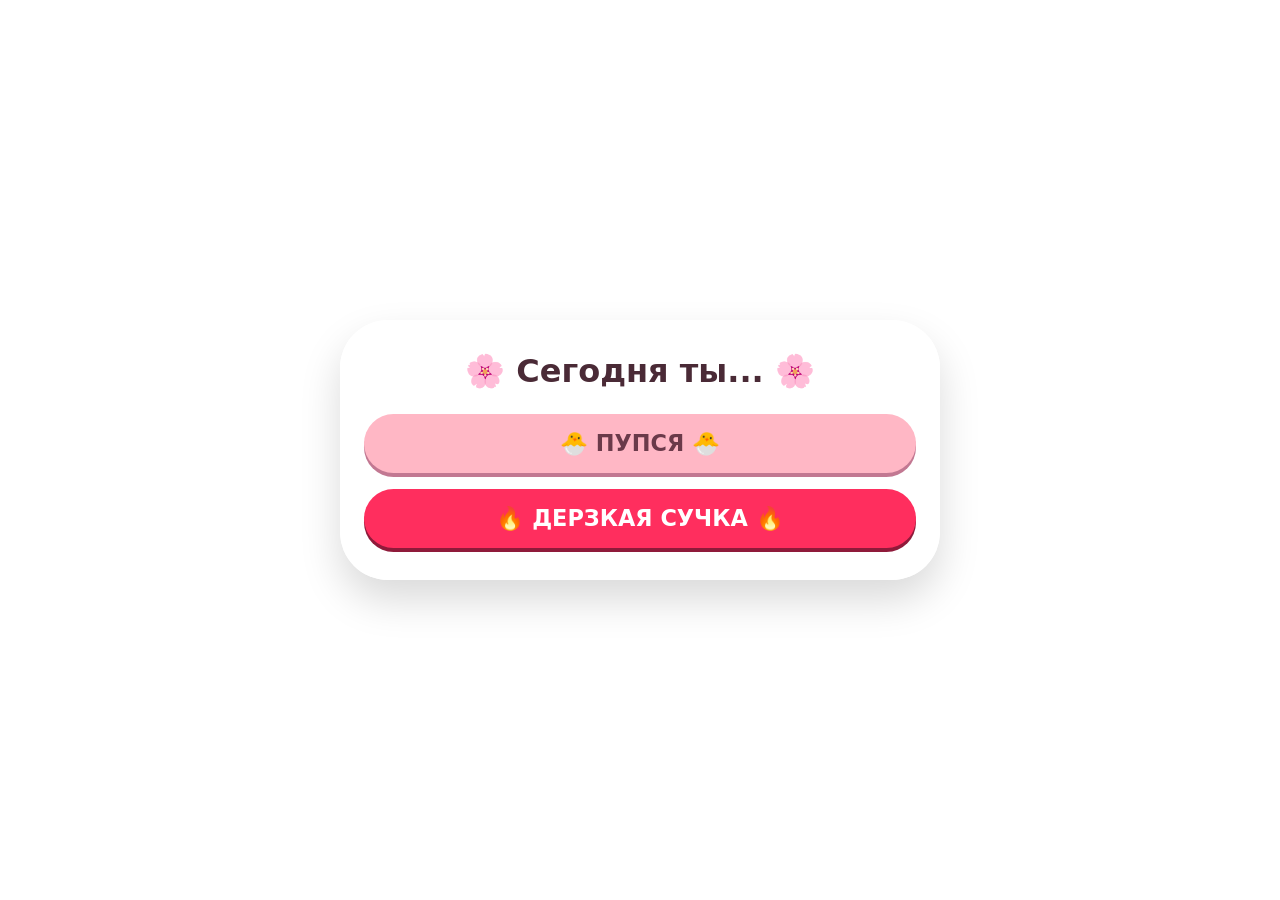
==== game.html @ 1c153868 "Add files via upload" ====
<!DOCTYPE html>
<html lang="ru">
<head>
    <meta charset="UTF-8">
    <meta name="viewport" content="width=device-width, initial-scale=1.0, user-scalable=yes, viewport-fit=cover">
    <meta name="theme-color" content="#ffb7c5">
    <meta name="apple-mobile-web-app-capable" content="yes">
    <meta name="apple-mobile-web-app-status-bar-style" content="default">
    <title>🎭 МАГИЯ ДНЯ | ПУПСЯ или СУЧКА</title>
    <style>
        * {
            margin: 0;
            padding: 0;
            box-sizing: border-box;
            -webkit-tap-highlight-color: transparent;
        }

        body {
            min-height: 100vh;
            display: flex;
            justify-content: center;
            align-items: center;
            font-family: 'Segoe UI', 'Quicksand', system-ui, -apple-system, 'Comic Neue', 'Helvetica Neue', sans-serif;
            transition: background 0.3s ease;
            padding: 16px;
        }

        body.pupsya {
            background: linear-gradient(145deg, #ffe6f0 0%, #ffd9e8 100%);
        }

        body.suchka {
            background: radial-gradient(circle at 10% 20%, #0a0a0f, #030305);
        }

        .container {
            max-width: 600px;
            width: 100%;
            margin: 0 auto;
        }

        /* Экран выбора настроения */
        .choice-screen {
            background: rgba(255, 255, 255, 0.94);
            backdrop-filter: blur(20px);
            border-radius: 48px;
            padding: 2rem 1.5rem;
            text-align: center;
            box-shadow: 0 20px 40px rgba(0,0,0,0.15);
        }

        body.suchka .choice-screen {
            background: rgba(255, 255, 255, 0.94);
        }

        .choice-screen h2 {
            font-size: clamp(1.5rem, 6vw, 2rem);
            margin-bottom: 1.5rem;
            color: #4a2a36;
            font-weight: 600;
        }

        .choice-buttons {
            display: flex;
            gap: 16px;
            justify-content: center;
            flex-direction: column;
        }

        .mood-btn {
            padding: 16px 20px;
            font-size: clamp(1.2rem, 5vw, 1.4rem);
            font-weight: bold;
            border: none;
            border-radius: 60px;
            cursor: pointer;
            transition: transform 0.05s linear;
            font-family: inherit;
            width: 100%;
        }

        .pupsya-btn {
            background: #ffb7c5;
            color: #6b3a4a;
            box-shadow: 0 4px 0 #c27892;
        }

        .suchka-btn {
            background: #ff2e5e;
            color: white;
            box-shadow: 0 4px 0 #8f1a3a;
        }

        .mood-btn:active {
            transform: translateY(2px);
        }

        /* Основной экран игры */
        .game-screen {
            display: none;
        }

        .game-card {
            background: rgba(255, 245, 250, 0.96);
            border-radius: 40px;
            padding: 1.25rem;
            box-shadow: 0 20px 35px rgba(0, 0, 0, 0.2);
        }

        body.suchka .game-card {
            background: #1c1825;
            border: 1px solid #ff2e5e;
        }

        .game-header {
            text-align: center;
            margin-bottom: 1rem;
        }

        .game-header h1 {
            font-size: clamp(1.3rem, 5vw, 1.8rem);
            font-weight: 700;
        }

        body.pupsya .game-header h1 {
            color: #c55a7f;
        }

        body.suchka .game-header h1 {
            color: #ff4876;
            text-shadow: 2px 2px 0 #5a1e32;
        }

        .back-btn {
            background: #ffb7c5;
            border: none;
            padding: 10px 18px;
            border-radius: 40px;
            cursor: pointer;
            margin-bottom: 16px;
            font-size: 0.85rem;
            font-weight: 600;
            color: #4a2a36;
            transition: transform 0.05s linear;
            width: auto;
            display: inline-block;
        }

        .back-btn:active {
            transform: scale(0.97);
        }

        body.suchka .back-btn {
            background: #ff2e5e;
            color: white;
        }

        .magic-btn {
            width: 100%;
            padding: 16px;
            font-size: clamp(1.2rem, 5vw, 1.4rem);
            font-weight: bold;
            border: none;
            border-radius: 60px;
            cursor: pointer;
            margin: 16px 0;
            transition: transform 0.05s linear;
            font-family: inherit;
        }

        body.pupsya .magic-btn {
            background: #ffb7c5;
            color: #4a2a36;
            box-shadow: 0 4px 0 #c27892;
        }

        body.suchka .magic-btn {
            background: #ff2e5e;
            color: white;
            box-shadow: 0 4px 0 #8f1a3a;
        }

        .magic-btn:active {
            transform: translateY(2px);
        }

        .oracle-box {
            border-radius: 28px;
            padding: 0.75rem;
            margin: 12px 0;
        }

        body.pupsya .oracle-box {
            background: #fff0f5;
        }

        body.suchka .oracle-box {
            background: #0e0b12;
        }

        .item {
            margin-bottom: 18px;
            border-left: 4px solid;
            padding-left: 14px;
        }

        body.pupsya .item {
            border-left-color: #f9acc9;
        }

        body.suchka .item {
            border-left-color: #ff4876;
        }

        .label {
            font-size: 0.7rem;
            text-transform: uppercase;
            letter-spacing: 2px;
            font-weight: bold;
        }

        body.pupsya .label {
            color: #d4769a;
        }

        body.suchka .label {
            color: #ff90b0;
        }

        .value {
            font-size: clamp(0.9rem, 4vw, 1rem);
            margin-top: 6px;
            line-height: 1.45;
        }

        body.pupsya .value {
            color: #2d1e24;
        }

        body.suchka .value {
            color: #f0e6d0;
        }

        .emoji-illustration {
            font-size: clamp(2.5rem, 12vw, 3.5rem);
            text-align: center;
            padding: 12px;
            background: rgba(255,255,255,0.1);
            border-radius: 50px;
            margin: 10px 0;
            letter-spacing: 8px;
            word-break: keep-all;
        }

        body.pupsya .emoji-illustration {
            background: #ffe2ed;
        }

        body.suchka .emoji-illustration {
            background: #00000040;
        }

        footer {
            font-size: 0.6rem;
            text-align: center;
            margin-top: 16px;
            opacity: 0.7;
        }

        body.pupsya footer {
            color: #b86f8a;
        }

        body.suchka footer {
            color: #6e5b70;
        }

        /* Дополнительные мобильные улучшения */
        @media (max-width: 480px) {
            body {
                padding: 12px;
            }
            .game-card {
                padding: 1rem;
            }
            .item {
                margin-bottom: 14px;
                padding-left: 12px;
            }
            .emoji-illustration {
                padding: 10px;
                letter-spacing: 5px;
            }
            .back-btn {
                padding: 8px 16px;
                font-size: 0.8rem;
            }
        }

        /* Для очень маленьких экранов */
        @media (max-width: 380px) {
            .choice-screen {
                padding: 1.5rem 1rem;
            }
            .value {
                font-size: 0.85rem;
            }
        }
    </style>
</head>
<body>
<div class="container">
    <div id="choiceScreen" class="choice-screen">
        <h2>🌸 Сегодня ты... 🌸</h2>
        <div class="choice-buttons">
            <button class="mood-btn pupsya-btn" onclick="selectMood('pupsya')">🐣 ПУПСЯ 🐣</button>
            <button class="mood-btn suchka-btn" onclick="selectMood('suchka')">🔥 ДЕРЗКАЯ СУЧКА 🔥</button>
        </div>
    </div>

    <div id="gameScreen" class="game-screen">
        <div class="game-card">
            <button class="back-btn" onclick="backToChoice()">← Сменить настроение</button>
            <div class="game-header">
                <h1 id="gameTitle">✨ МАГИЯ ДНЯ ✨</h1>
            </div>
            <button id="magicBtn" class="magic-btn">🎲 УЗНАТЬ ДЕНЬ 🎲</button>
            <div class="oracle-box">
                <div class="item">
                    <div class="label" id="nicknameLabel">🐽 ПРОЗВИЩЕ</div>
                    <div class="value" id="nickname">—</div>
                </div>
                <div class="item">
                    <div class="label" id="fortuneLabel">🔮 ПРЕДСКАЗАНИЕ</div>
                    <div class="value" id="fortune">—</div>
                </div>
                <div class="item">
                    <div class="label" id="quoteLabel">📜 ЦИТАТА</div>
                    <div class="value" id="quote">—</div>
                </div>
                <div class="item">
                    <div class="label" id="emojiLabel">🎨 НАСТРОЕНИЕ ДНЯ</div>
                    <div class="emoji-illustration" id="emojiIllustration">✨</div>
                    <div class="value" id="emojiCaption"></div>
                </div>
            </div>
            <footer>каждый день новое предсказание ✨ нажимай сколько хочешь</footer>
        </div>
    </div>
</div>

<script>
    // ==================== ПУПСЯ ====================
    const pupsyaNicknames = [
        "Сладкая булочка", "Лапка счастья", "Мятный пряник", "Облачко в мармеладе", "Пушистый лисёнок",
        "Клубничная фея", "Сахарная панда", "Капучино с корицей", "Солнечный зайчик", "Персиковый смузи",
        "Ванильное сердечко", "Зефирка мечты", "Лавандовый единорог", "Карамельная звёздочка", "Медовая конфетка",
        "Плюшевый ёжик", "Мармеладная радость", "Шоколадная лапочка", "Молочная плюшка", "Черешневое настроение",
        "Тыковка-улыбовка", "Фея уюта", "Сияющая снежинка", "Розовое счастье", "Нежный лепесток",
        "Моя радость", "Сладкий сон", "Лучика-моргалочка", "Печенька с предсказанием", "Тёплый пледик",
        "Жемчужинка", "Божья коровка", "Ангел с крыльями", "Любимое сокровище", "Сердце на ладони",
        "Мятная свежесть", "Кокосовая радость", "Малиновый пирог", "Черничное облако", "Клубничный торт"
    ];

    const pupsyaFortunes = [
        "Сегодня вселенная обнимет тебя так тепло, что ты забудешь о плохом. Обязательно съешь что-то вкусненькое, ты это заслужила ❤️",
        "День будет полон маленьких радостей. Возможно, это будет вкусный кофе, сообщение от подруги или просто красивый закат. Улыбайся ✨",
        "Кто-то сегодня подумает о тебе с теплом. Ты такой светлый человек, даже не представляешь. Позволь себе отдохнуть 💖",
        "Сегодня идеальный день, чтобы сделать что-то приятное для себя. Прими ванну с пеной, закажи пиццу или просто выспись. Ты важна 🫶",
        "Твоя улыбка сегодня спасёт чей-то день. Даже если тебе грустно — помни, что ты не одна, мы с тобой. Держись, милая 🌸",
        "Сегодня удача на твоей стороне. Даже если что-то пойдёт не так — это просто повод съесть печеньку и начать заново. Люблю тебя 💕",
        "Твоё сердце сегодня наполнится теплом. Возможно, ты вспомнишь что-то хорошее или получишь нежное сообщение. Ты достойна самого лучшего 🎀",
        "Сегодня ты как лучик солнца — тёплая, уютная и такая родная. Позволь себе быть счастливой прямо сейчас, без всяких 'но' ✨",
        "Маленькое чудо уже близко. Оглянись вокруг — красота в мелочах. И помни: ты удивительный человек, каких мало 💖",
        "Сегодня отличный день, чтобы простить себя за всё. Ты делаешь так хорошо, как можешь. Я горжусь тобой, серьёзно 🌷",
        "Сегодня твоя доброта вернётся к тебе втройне. Кто-то скажет спасибо, кто-то улыбнётся, а кто-то просто будет рад тебя видеть 💫",
        "Звёзды говорят, что сегодня тебе нужно побаловать себя. Купи что-то красивое, съешь что-то вкусное или просто полежи в кровати. Ты заслужила 🌟",
        "Сегодня твоя энергия особенно мягкая и тёплая. Люди будут тянуться к тебе, как цветы к солнцу. Наслаждайся этим состоянием 🦋",
        "День обещает быть неторопливым и уютным. Как воскресное утро с чашкой чая и пледом. Позволь себе замедлиться и выдохнуть ☕",
        "Сегодня ты можешь быть капризной. И это нормально. Ты имеешь право хотеть внимания, заботы и лишнюю печеньку. Не отказывай себе 🍪"
    ];

    const pupsyaQuotes = [
        "«Ты — волшебство, которого так не хватало этому миру. Никогда не забывай об этом» 💫",
        "«Даже в самый серый день ты остаёшься цветком, который пробивается через асфальт» 🌸",
        "«Твоя доброта — это суперсила. Не позволяй миру сделать тебя жёстче» 🦋",
        "«Ты достаточно хороша. Прямо сейчас. Без всяких 'но'» 💖",
        "«Твоя улыбка меняет мир вокруг. Серьёзно, проверь это сегодня» ✨",
        "«Ты — чей-то повод улыбнуться сегодня. Возможно, мой» 🫶",
        "«Ты не должна быть идеальной. Ты уже прекрасна такой, какая есть» 🌷",
        "«Твоя душа пахнет ванилью и добротой. Не прячь её» 🎀",
        "«Ты справляешься намного лучше, чем тебе кажется. Я верю в тебя» 💕",
        "«Ты — чудо, и точка. Никаких обсуждений» ✨",
        "«Твоё сердце — самое тёплое место во вселенной. Береги его» ❤️",
        "«Ты — как горячий шоколад в холодный день: согреваешь одним своим существованием» ☕",
        "«Ты не обязана быть сильной каждый день. Иногда можно просто быть» 🌙"
    ];

    const pupsyaEmojis = [
        { emoji: "🌸🐣💕✨🫶", caption: "День мягкости и нежности" },
        { emoji: "🍰☕🎀💖😊", caption: "Вкусный и уютный день" },
        { emoji: "🦋🌷💫🌟🌙", caption: "День лёгкости и мечтаний" },
        { emoji: "🐱🍪☁️💗🎂", caption: "Кошачье-печеньковое настроение" },
        { emoji: "🌻🍯🧸✨💕", caption: "Медовый и тёплый день" },
        { emoji: "🎨🖌️🌈💜😇", caption: "День творчества и радости" },
        { emoji: "🛁🧴🕯️💤🌙", caption: "День заботы о себе" },
        { emoji: "📖☕🛋️💭💗", caption: "День уюта и спокойствия" },
        { emoji: "🐣🍼💕😇🌟", caption: "День маленького счастья" },
        { emoji: "🍬🍭🧸🎀💖", caption: "Конфетно-игрушечное настроение" },
        { emoji: "☁️🌈💫🦄💕", caption: "Облачный и радужный день" },
        { emoji: "🌸🍃🌞💗😊", caption: "Весеннее настроение в душе" },
        { emoji: "🐕🐈🫶✨💕", caption: "День обнимашек с пушистиками" }
    ];

    // ==================== СУЧКА ====================
    const suchkaNicknames = [
        "Сладкая мразь", "Психопатка с душой панды", "Королева матов", "Ебучий бриллиант",
        "Кусок дерьма с золотым сердцем", "Моя гнилая радость", "Стерва-лапка", "Пельмешка-алкоголичка",
        "Пиздючка премиум", "Мармеладная змеюка", "Мразота с крыльями", "Фея депрессии",
        "Кисонька-хулиганка", "Обосранный ангел", "Вонючая ромашка", "Сучка с планеты Смех",
        "Гоблинская принцесса", "Токсичный пирожок", "Сопля с гонором", "Алко-единорог",
        "Депрессивная булочка", "Ржачная падаль", "Панда-террористка", "Хуёвая фея",
        "Ебанутая звезда", "Психованная конфетка", "Стервозная пантера", "Бешеная белочка",
        "Крыса с характером", "Злюка-недотрога", "Заноза в жопе", "Ядовитая ромашка"
    ];

    const suchkaFortunes = [
        "Сегодня ты пошлёшь нахуй минимум троих. И будешь права на все сто, потому что люди — говно. Горжусь, блядь, ты настоящая королева.",
        "Вселенная плюнет тебе в душу где-то в обед, но потом пришлёт смешной мем с жирным котом. И ты временно простишь всем, но ненадолго.",
        "Твой бывший сегодня задумается о тебе и подавится пиццей. Пусть давится, сука, он этого заслужил. А ты ешь дальше.",
        "Карма говорит: сегодня можно абсолютно всё. Даже послать начальника матом в голосовом. Даже сожрать торт в 9 утра. Пользуйся, пока дают.",
        "Тебя ждёт разочарование в людях (внезапно, да?). Но подруга кинет мем с пёсиком — и чёрная дыра в душе затянется до завтра.",
        "Организм потребует алкоголя, чипсов и чёрного юмора. Выпей соку, но шути про трупы — баланс соблюдён, психотерапия не нужна.",
        "Сегодня кто-то лоханётся настолько эпично, что ты забудешь о своих проблемах. Наслаждайся чужим говном, это законно.",
        "Ты встанешь не с той ноги и будешь посылать всех нахуй с особым цинизмом. Это твой день, звезда депрессивного рока.",
        "Вечером накатит меланхолия. Включи стендап, где матерятся через слово. Или напиши подруге 'ты ебанутая?' — поможет.",
        "Сегодня ты осознаешь: 73% твоих проблем — нахуй не нужны. Остальные 27% решатся пивом и мемом. Welcome to adult life.",
        "Сегодняшний уровень твоей токсичности зашкалит. Датчики сломаются. И это прекрасно, потому что мир заслужил твою правду-матку.",
        "Ты сегодня как бензопила: громкая, опасная и всех хуяришь. Молодец, продолжай в том же духе, общество говна должно быть наказано.",
        "Сегодня удача — это когда ты никого не убила. Шучу. Удача — это когда убила, но никто не узнал. Держи планку, злодейка.",
        "Твоя карма сегодня цвета запекшейся крови и блесток. Это называется 'гламурный пиздец'. Носи его с гордостью, королева разрушения."
    ];

    const suchkaQuotes = [
        "«Моё спокойствие — это маска. Под ней я матерюсь как сапожник с простреленной ногой»",
        "«Живу по принципу: либо смеёмся, либо посылаем нахуй. Третьего не дано, блядь»",
        "«Она не токсичная, у неё просто юмор такой: гробы, скелеты и мат-перемат на фоне заката»",
        "«Чёрный юмор — как ноги. Не у всех есть, но если есть — смотреть без слёз нельзя»",
        "«Я не грустная, у меня просто лицо такое, будто мир дерьмо, а я в нём принцесса»",
        "«Моё психическое здоровье держится на матах, мемах и подруге, которая такая же ебанутая»",
        "«Я не псих, я просто прошла квест 'Жизнь' на сложности 'Адовый пиздец'»",
        "«Будь вежлив. Но имей план, как послать всех нахуй»",
        "«Я не злая. Я просто честная. А вы не привыкли к правде, нежные пиздюки»"
    ];

    const suchkaEmojis = [
        { emoji: "💀🔥🤡💢👹", caption: "День агрессии и ржаки" },
        { emoji: "🍺🚬😈💩🔞", caption: "Алкогольно-депрессивный вайб" },
        { emoji: "🤬💀🖕😤🍻", caption: "День посылания всех нахуй" },
        { emoji: "🐍🔪💣🩸🥀", caption: "Токсичная королева вышла на охоту" },
        { emoji: "🖤🧨😵‍💫🍷🚬", caption: "Меланхолия с перчинкой" },
        { emoji: "🤡🎪💩🔥🍺", caption: "Цирк уехал, а ты осталась" },
        { emoji: "👻🪦💀🕷️🦇", caption: "Готический понедельник" },
        { emoji: "😈🤘🖤🥃🔪", caption: "Рок-звезда депрессивного блюза" },
        { emoji: "💣🔥👹🤬🖕", caption: "День взрыва мозга и терпения" },
        { emoji: "🧠💀🍺😵‍💫🫠", caption: "Мозг уехал, привет, похмелье" }
    ];

    function randomItem(arr) {
        return arr[Math.floor(Math.random() * arr.length)];
    }

    let currentMood = null;

    function selectMood(mood) {
        currentMood = mood;
        document.body.className = mood;
        document.getElementById("choiceScreen").style.display = "none";
        document.getElementById("gameScreen").style.display = "block";
        
        if (mood === "pupsya") {
            document.getElementById("gameTitle").innerHTML = "🐣 ПУПСЯ ДНЯ 🐣";
            document.getElementById("nicknameLabel").innerHTML = "🐽 ТВОЁ ПРОЗВИЩЕ";
            document.getElementById("fortuneLabel").innerHTML = "🔮 ПРЕДСКАЗАНИЕ ДЛЯ ТЕБЯ";
            document.getElementById("quoteLabel").innerHTML = "📜 ТЕПЛАЯ ЦИТАТА";
            document.getElementById("emojiLabel").innerHTML = "🎨 НАСТРОЕНИЕ ДНЯ";
        } else {
            document.getElementById("gameTitle").innerHTML = "🔥 ДЕРЗКАЯ СУЧКА 🔥";
            document.getElementById("nicknameLabel").innerHTML = "🐽 КЛИЧКА НА СЕГОДНЯ";
            document.getElementById("fortuneLabel").innerHTML = "🔮 ПРЕДСКАЗАНИЕ (маты)";
            document.getElementById("quoteLabel").innerHTML = "📜 ЦИТАТА (чёрный юмор)";
            document.getElementById("emojiLabel").innerHTML = "🎨 НАСТРОЕНИЕ ДНЯ";
        }
        
        generateMagic();
    }

    function backToChoice() {
        currentMood = null;
        document.getElementById("choiceScreen").style.display = "block";
        document.getElementById("gameScreen").style.display = "none";
        document.body.className = ""; 
    }

    function generateMagic() {
        if (!currentMood) return;
        
        let nickname, fortune, quote, emojiData;
        
        if (currentMood === "pupsya") {
            nickname = randomItem(pupsyaNicknames);
            fortune = randomItem(pupsyaFortunes);
            quote = randomItem(pupsyaQuotes);
            emojiData = randomItem(pupsyaEmojis);
        } else {
            nickname = randomItem(suchkaNicknames);
            fortune = randomItem(suchkaFortunes);
            quote = randomItem(suchkaQuotes);
            emojiData = randomItem(suchkaEmojis);
        }
        
        document.getElementById("nickname").innerHTML = nickname;
        document.getElementById("fortune").innerHTML = fortune;
        document.getElementById("quote").innerHTML = quote;
        document.getElementById("emojiIllustration").innerHTML = emojiData.emoji;
        document.getElementById("emojiCaption").innerHTML = emojiData.caption;
        
        if (navigator.vibrate) navigator.vibrate(50);
    }
    
    document.getElementById("magicBtn").addEventListener("click", generateMagic);
</script>
</body>
</html>
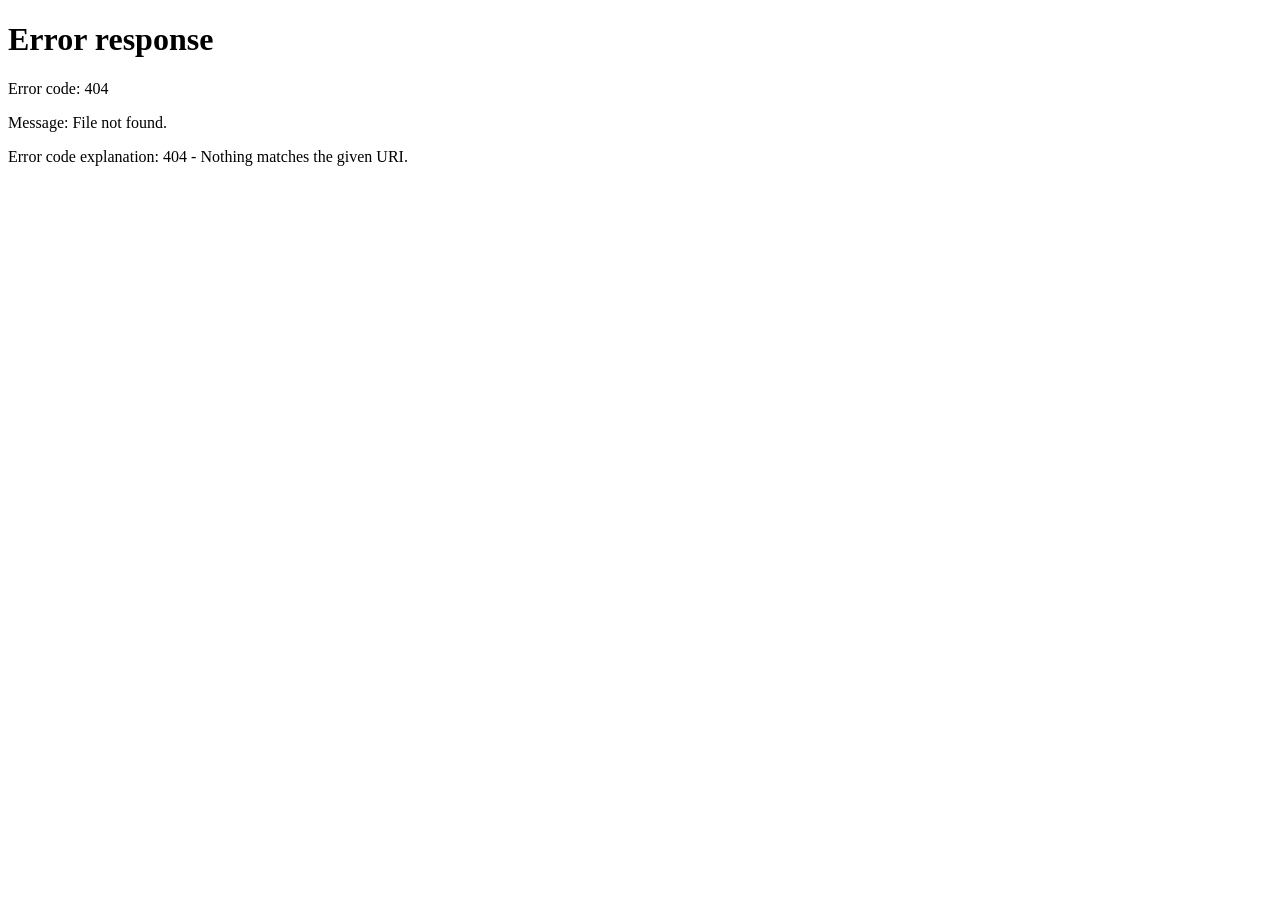
==== commit a200fbc4: "Add files via upload" ====
--- a/game.html
+++ b/game.html
@@ -1,534 +1,72 @@
-<!DOCTYPE html>
-<html lang="ru">
-<head>
-    <meta charset="UTF-8">
-    <meta name="viewport" content="width=device-width, initial-scale=1.0, user-scalable=yes, viewport-fit=cover">
-    <meta name="theme-color" content="#ffb7c5">
-    <meta name="apple-mobile-web-app-capable" content="yes">
-    <meta name="apple-mobile-web-app-status-bar-style" content="default">
-    <title>🎭 МАГИЯ ДНЯ | ПУПСЯ или СУЧКА</title>
-    <style>
-        * {
-            margin: 0;
-            padding: 0;
-            box-sizing: border-box;
-            -webkit-tap-highlight-color: transparent;
-        }
-
-        body {
-            min-height: 100vh;
-            display: flex;
-            justify-content: center;
-            align-items: center;
-            font-family: 'Segoe UI', 'Quicksand', system-ui, -apple-system, 'Comic Neue', 'Helvetica Neue', sans-serif;
-            transition: background 0.3s ease;
-            padding: 16px;
-        }
-
-        body.pupsya {
-            background: linear-gradient(145deg, #ffe6f0 0%, #ffd9e8 100%);
-        }
-
-        body.suchka {
-            background: radial-gradient(circle at 10% 20%, #0a0a0f, #030305);
-        }
-
-        .container {
-            max-width: 600px;
-            width: 100%;
-            margin: 0 auto;
-        }
-
-        /* Экран выбора настроения */
-        .choice-screen {
-            background: rgba(255, 255, 255, 0.94);
-            backdrop-filter: blur(20px);
-            border-radius: 48px;
-            padding: 2rem 1.5rem;
-            text-align: center;
-            box-shadow: 0 20px 40px rgba(0,0,0,0.15);
-        }
-
-        body.suchka .choice-screen {
-            background: rgba(255, 255, 255, 0.94);
-        }
-
-        .choice-screen h2 {
-            font-size: clamp(1.5rem, 6vw, 2rem);
-            margin-bottom: 1.5rem;
-            color: #4a2a36;
-            font-weight: 600;
-        }
-
-        .choice-buttons {
-            display: flex;
-            gap: 16px;
-            justify-content: center;
-            flex-direction: column;
-        }
-
-        .mood-btn {
-            padding: 16px 20px;
-            font-size: clamp(1.2rem, 5vw, 1.4rem);
-            font-weight: bold;
-            border: none;
-            border-radius: 60px;
-            cursor: pointer;
-            transition: transform 0.05s linear;
-            font-family: inherit;
-            width: 100%;
-        }
-
-        .pupsya-btn {
-            background: #ffb7c5;
-            color: #6b3a4a;
-            box-shadow: 0 4px 0 #c27892;
-        }
-
-        .suchka-btn {
-            background: #ff2e5e;
-            color: white;
-            box-shadow: 0 4px 0 #8f1a3a;
-        }
-
-        .mood-btn:active {
-            transform: translateY(2px);
-        }
-
-        /* Основной экран игры */
-        .game-screen {
-            display: none;
-        }
-
-        .game-card {
-            background: rgba(255, 245, 250, 0.96);
-            border-radius: 40px;
-            padding: 1.25rem;
-            box-shadow: 0 20px 35px rgba(0, 0, 0, 0.2);
-        }
-
-        body.suchka .game-card {
-            background: #1c1825;
-            border: 1px solid #ff2e5e;
-        }
-
-        .game-header {
-            text-align: center;
-            margin-bottom: 1rem;
-        }
-
-        .game-header h1 {
-            font-size: clamp(1.3rem, 5vw, 1.8rem);
-            font-weight: 700;
-        }
-
-        body.pupsya .game-header h1 {
-            color: #c55a7f;
-        }
-
-        body.suchka .game-header h1 {
-            color: #ff4876;
-            text-shadow: 2px 2px 0 #5a1e32;
-        }
-
-        .back-btn {
-            background: #ffb7c5;
-            border: none;
-            padding: 10px 18px;
-            border-radius: 40px;
-            cursor: pointer;
-            margin-bottom: 16px;
-            font-size: 0.85rem;
-            font-weight: 600;
-            color: #4a2a36;
-            transition: transform 0.05s linear;
-            width: auto;
-            display: inline-block;
-        }
-
-        .back-btn:active {
-            transform: scale(0.97);
-        }
-
-        body.suchka .back-btn {
-            background: #ff2e5e;
-            color: white;
-        }
-
-        .magic-btn {
-            width: 100%;
-            padding: 16px;
-            font-size: clamp(1.2rem, 5vw, 1.4rem);
-            font-weight: bold;
-            border: none;
-            border-radius: 60px;
-            cursor: pointer;
-            margin: 16px 0;
-            transition: transform 0.05s linear;
-            font-family: inherit;
-        }
-
-        body.pupsya .magic-btn {
-            background: #ffb7c5;
-            color: #4a2a36;
-            box-shadow: 0 4px 0 #c27892;
-        }
-
-        body.suchka .magic-btn {
-            background: #ff2e5e;
-            color: white;
-            box-shadow: 0 4px 0 #8f1a3a;
-        }
-
-        .magic-btn:active {
-            transform: translateY(2px);
-        }
-
-        .oracle-box {
-            border-radius: 28px;
-            padding: 0.75rem;
-            margin: 12px 0;
-        }
-
-        body.pupsya .oracle-box {
-            background: #fff0f5;
-        }
-
-        body.suchka .oracle-box {
-            background: #0e0b12;
-        }
-
-        .item {
-            margin-bottom: 18px;
-            border-left: 4px solid;
-            padding-left: 14px;
-        }
-
-        body.pupsya .item {
-            border-left-color: #f9acc9;
-        }
-
-        body.suchka .item {
-            border-left-color: #ff4876;
-        }
-
-        .label {
-            font-size: 0.7rem;
-            text-transform: uppercase;
-            letter-spacing: 2px;
-            font-weight: bold;
-        }
-
-        body.pupsya .label {
-            color: #d4769a;
-        }
-
-        body.suchka .label {
-            color: #ff90b0;
-        }
-
-        .value {
-            font-size: clamp(0.9rem, 4vw, 1rem);
-            margin-top: 6px;
-            line-height: 1.45;
-        }
-
-        body.pupsya .value {
-            color: #2d1e24;
-        }
-
-        body.suchka .value {
-            color: #f0e6d0;
-        }
-
-        .emoji-illustration {
-            font-size: clamp(2.5rem, 12vw, 3.5rem);
-            text-align: center;
-            padding: 12px;
-            background: rgba(255,255,255,0.1);
-            border-radius: 50px;
-            margin: 10px 0;
-            letter-spacing: 8px;
-            word-break: keep-all;
-        }
-
-        body.pupsya .emoji-illustration {
-            background: #ffe2ed;
-        }
-
-        body.suchka .emoji-illustration {
-            background: #00000040;
-        }
-
-        footer {
-            font-size: 0.6rem;
-            text-align: center;
-            margin-top: 16px;
-            opacity: 0.7;
-        }
-
-        body.pupsya footer {
-            color: #b86f8a;
-        }
-
-        body.suchka footer {
-            color: #6e5b70;
-        }
-
-        /* Дополнительные мобильные улучшения */
-        @media (max-width: 480px) {
-            body {
-                padding: 12px;
-            }
-            .game-card {
-                padding: 1rem;
-            }
-            .item {
-                margin-bottom: 14px;
-                padding-left: 12px;
-            }
-            .emoji-illustration {
-                padding: 10px;
-                letter-spacing: 5px;
-            }
-            .back-btn {
-                padding: 8px 16px;
-                font-size: 0.8rem;
-            }
-        }
-
-        /* Для очень маленьких экранов */
-        @media (max-width: 380px) {
-            .choice-screen {
-                padding: 1.5rem 1rem;
-            }
-            .value {
-                font-size: 0.85rem;
-            }
-        }
-    </style>
-</head>
-<body>
-<div class="container">
-    <div id="choiceScreen" class="choice-screen">
-        <h2>🌸 Сегодня ты... 🌸</h2>
-        <div class="choice-buttons">
-            <button class="mood-btn pupsya-btn" onclick="selectMood('pupsya')">🐣 ПУПСЯ 🐣</button>
-            <button class="mood-btn suchka-btn" onclick="selectMood('suchka')">🔥 ДЕРЗКАЯ СУЧКА 🔥</button>
-        </div>
-    </div>
-
-    <div id="gameScreen" class="game-screen">
-        <div class="game-card">
-            <button class="back-btn" onclick="backToChoice()">← Сменить настроение</button>
-            <div class="game-header">
-                <h1 id="gameTitle">✨ МАГИЯ ДНЯ ✨</h1>
-            </div>
-            <button id="magicBtn" class="magic-btn">🎲 УЗНАТЬ ДЕНЬ 🎲</button>
-            <div class="oracle-box">
-                <div class="item">
-                    <div class="label" id="nicknameLabel">🐽 ПРОЗВИЩЕ</div>
-                    <div class="value" id="nickname">—</div>
-                </div>
-                <div class="item">
-                    <div class="label" id="fortuneLabel">🔮 ПРЕДСКАЗАНИЕ</div>
-                    <div class="value" id="fortune">—</div>
-                </div>
-                <div class="item">
-                    <div class="label" id="quoteLabel">📜 ЦИТАТА</div>
-                    <div class="value" id="quote">—</div>
-                </div>
-                <div class="item">
-                    <div class="label" id="emojiLabel">🎨 НАСТРОЕНИЕ ДНЯ</div>
-                    <div class="emoji-illustration" id="emojiIllustration">✨</div>
-                    <div class="value" id="emojiCaption"></div>
-                </div>
-            </div>
-            <footer>каждый день новое предсказание ✨ нажимай сколько хочешь</footer>
-        </div>
-    </div>
-</div>
-
-<script>
-    // ==================== ПУПСЯ ====================
-    const pupsyaNicknames = [
-        "Сладкая булочка", "Лапка счастья", "Мятный пряник", "Облачко в мармеладе", "Пушистый лисёнок",
-        "Клубничная фея", "Сахарная панда", "Капучино с корицей", "Солнечный зайчик", "Персиковый смузи",
-        "Ванильное сердечко", "Зефирка мечты", "Лавандовый единорог", "Карамельная звёздочка", "Медовая конфетка",
-        "Плюшевый ёжик", "Мармеладная радость", "Шоколадная лапочка", "Молочная плюшка", "Черешневое настроение",
-        "Тыковка-улыбовка", "Фея уюта", "Сияющая снежинка", "Розовое счастье", "Нежный лепесток",
-        "Моя радость", "Сладкий сон", "Лучика-моргалочка", "Печенька с предсказанием", "Тёплый пледик",
-        "Жемчужинка", "Божья коровка", "Ангел с крыльями", "Любимое сокровище", "Сердце на ладони",
-        "Мятная свежесть", "Кокосовая радость", "Малиновый пирог", "Черничное облако", "Клубничный торт"
-    ];
-
-    const pupsyaFortunes = [
-        "Сегодня вселенная обнимет тебя так тепло, что ты забудешь о плохом. Обязательно съешь что-то вкусненькое, ты это заслужила ❤️",
-        "День будет полон маленьких радостей. Возможно, это будет вкусный кофе, сообщение от подруги или просто красивый закат. Улыбайся ✨",
-        "Кто-то сегодня подумает о тебе с теплом. Ты такой светлый человек, даже не представляешь. Позволь себе отдохнуть 💖",
-        "Сегодня идеальный день, чтобы сделать что-то приятное для себя. Прими ванну с пеной, закажи пиццу или просто выспись. Ты важна 🫶",
-        "Твоя улыбка сегодня спасёт чей-то день. Даже если тебе грустно — помни, что ты не одна, мы с тобой. Держись, милая 🌸",
-        "Сегодня удача на твоей стороне. Даже если что-то пойдёт не так — это просто повод съесть печеньку и начать заново. Люблю тебя 💕",
-        "Твоё сердце сегодня наполнится теплом. Возможно, ты вспомнишь что-то хорошее или получишь нежное сообщение. Ты достойна самого лучшего 🎀",
-        "Сегодня ты как лучик солнца — тёплая, уютная и такая родная. Позволь себе быть счастливой прямо сейчас, без всяких 'но' ✨",
-        "Маленькое чудо уже близко. Оглянись вокруг — красота в мелочах. И помни: ты удивительный человек, каких мало 💖",
-        "Сегодня отличный день, чтобы простить себя за всё. Ты делаешь так хорошо, как можешь. Я горжусь тобой, серьёзно 🌷",
-        "Сегодня твоя доброта вернётся к тебе втройне. Кто-то скажет спасибо, кто-то улыбнётся, а кто-то просто будет рад тебя видеть 💫",
-        "Звёзды говорят, что сегодня тебе нужно побаловать себя. Купи что-то красивое, съешь что-то вкусное или просто полежи в кровати. Ты заслужила 🌟",
-        "Сегодня твоя энергия особенно мягкая и тёплая. Люди будут тянуться к тебе, как цветы к солнцу. Наслаждайся этим состоянием 🦋",
-        "День обещает быть неторопливым и уютным. Как воскресное утро с чашкой чая и пледом. Позволь себе замедлиться и выдохнуть ☕",
-        "Сегодня ты можешь быть капризной. И это нормально. Ты имеешь право хотеть внимания, заботы и лишнюю печеньку. Не отказывай себе 🍪"
-    ];
-
-    const pupsyaQuotes = [
-        "«Ты — волшебство, которого так не хватало этому миру. Никогда не забывай об этом» 💫",
-        "«Даже в самый серый день ты остаёшься цветком, который пробивается через асфальт» 🌸",
-        "«Твоя доброта — это суперсила. Не позволяй миру сделать тебя жёстче» 🦋",
-        "«Ты достаточно хороша. Прямо сейчас. Без всяких 'но'» 💖",
-        "«Твоя улыбка меняет мир вокруг. Серьёзно, проверь это сегодня» ✨",
-        "«Ты — чей-то повод улыбнуться сегодня. Возможно, мой» 🫶",
-        "«Ты не должна быть идеальной. Ты уже прекрасна такой, какая есть» 🌷",
-        "«Твоя душа пахнет ванилью и добротой. Не прячь её» 🎀",
-        "«Ты справляешься намного лучше, чем тебе кажется. Я верю в тебя» 💕",
-        "«Ты — чудо, и точка. Никаких обсуждений» ✨",
-        "«Твоё сердце — самое тёплое место во вселенной. Береги его» ❤️",
-        "«Ты — как горячий шоколад в холодный день: согреваешь одним своим существованием» ☕",
-        "«Ты не обязана быть сильной каждый день. Иногда можно просто быть» 🌙"
-    ];
-
-    const pupsyaEmojis = [
-        { emoji: "🌸🐣💕✨🫶", caption: "День мягкости и нежности" },
-        { emoji: "🍰☕🎀💖😊", caption: "Вкусный и уютный день" },
-        { emoji: "🦋🌷💫🌟🌙", caption: "День лёгкости и мечтаний" },
-        { emoji: "🐱🍪☁️💗🎂", caption: "Кошачье-печеньковое настроение" },
-        { emoji: "🌻🍯🧸✨💕", caption: "Медовый и тёплый день" },
-        { emoji: "🎨🖌️🌈💜😇", caption: "День творчества и радости" },
-        { emoji: "🛁🧴🕯️💤🌙", caption: "День заботы о себе" },
-        { emoji: "📖☕🛋️💭💗", caption: "День уюта и спокойствия" },
-        { emoji: "🐣🍼💕😇🌟", caption: "День маленького счастья" },
-        { emoji: "🍬🍭🧸🎀💖", caption: "Конфетно-игрушечное настроение" },
-        { emoji: "☁️🌈💫🦄💕", caption: "Облачный и радужный день" },
-        { emoji: "🌸🍃🌞💗😊", caption: "Весеннее настроение в душе" },
-        { emoji: "🐕🐈🫶✨💕", caption: "День обнимашек с пушистиками" }
-    ];
-
-    // ==================== СУЧКА ====================
-    const suchkaNicknames = [
-        "Сладкая мразь", "Психопатка с душой панды", "Королева матов", "Ебучий бриллиант",
-        "Кусок дерьма с золотым сердцем", "Моя гнилая радость", "Стерва-лапка", "Пельмешка-алкоголичка",
-        "Пиздючка премиум", "Мармеладная змеюка", "Мразота с крыльями", "Фея депрессии",
-        "Кисонька-хулиганка", "Обосранный ангел", "Вонючая ромашка", "Сучка с планеты Смех",
-        "Гоблинская принцесса", "Токсичный пирожок", "Сопля с гонором", "Алко-единорог",
-        "Депрессивная булочка", "Ржачная падаль", "Панда-террористка", "Хуёвая фея",
-        "Ебанутая звезда", "Психованная конфетка", "Стервозная пантера", "Бешеная белочка",
-        "Крыса с характером", "Злюка-недотрога", "Заноза в жопе", "Ядовитая ромашка"
-    ];
-
-    const suchkaFortunes = [
-        "Сегодня ты пошлёшь нахуй минимум троих. И будешь права на все сто, потому что люди — говно. Горжусь, блядь, ты настоящая королева.",
-        "Вселенная плюнет тебе в душу где-то в обед, но потом пришлёт смешной мем с жирным котом. И ты временно простишь всем, но ненадолго.",
-        "Твой бывший сегодня задумается о тебе и подавится пиццей. Пусть давится, сука, он этого заслужил. А ты ешь дальше.",
-        "Карма говорит: сегодня можно абсолютно всё. Даже послать начальника матом в голосовом. Даже сожрать торт в 9 утра. Пользуйся, пока дают.",
-        "Тебя ждёт разочарование в людях (внезапно, да?). Но подруга кинет мем с пёсиком — и чёрная дыра в душе затянется до завтра.",
-        "Организм потребует алкоголя, чипсов и чёрного юмора. Выпей соку, но шути про трупы — баланс соблюдён, психотерапия не нужна.",
-        "Сегодня кто-то лоханётся настолько эпично, что ты забудешь о своих проблемах. Наслаждайся чужим говном, это законно.",
-        "Ты встанешь не с той ноги и будешь посылать всех нахуй с особым цинизмом. Это твой день, звезда депрессивного рока.",
-        "Вечером накатит меланхолия. Включи стендап, где матерятся через слово. Или напиши подруге 'ты ебанутая?' — поможет.",
-        "Сегодня ты осознаешь: 73% твоих проблем — нахуй не нужны. Остальные 27% решатся пивом и мемом. Welcome to adult life.",
-        "Сегодняшний уровень твоей токсичности зашкалит. Датчики сломаются. И это прекрасно, потому что мир заслужил твою правду-матку.",
-        "Ты сегодня как бензопила: громкая, опасная и всех хуяришь. Молодец, продолжай в том же духе, общество говна должно быть наказано.",
-        "Сегодня удача — это когда ты никого не убила. Шучу. Удача — это когда убила, но никто не узнал. Держи планку, злодейка.",
-        "Твоя карма сегодня цвета запекшейся крови и блесток. Это называется 'гламурный пиздец'. Носи его с гордостью, королева разрушения."
-    ];
-
-    const suchkaQuotes = [
-        "«Моё спокойствие — это маска. Под ней я матерюсь как сапожник с простреленной ногой»",
-        "«Живу по принципу: либо смеёмся, либо посылаем нахуй. Третьего не дано, блядь»",
-        "«Она не токсичная, у неё просто юмор такой: гробы, скелеты и мат-перемат на фоне заката»",
-        "«Чёрный юмор — как ноги. Не у всех есть, но если есть — смотреть без слёз нельзя»",
-        "«Я не грустная, у меня просто лицо такое, будто мир дерьмо, а я в нём принцесса»",
-        "«Моё психическое здоровье держится на матах, мемах и подруге, которая такая же ебанутая»",
-        "«Я не псих, я просто прошла квест 'Жизнь' на сложности 'Адовый пиздец'»",
-        "«Будь вежлив. Но имей план, как послать всех нахуй»",
-        "«Я не злая. Я просто честная. А вы не привыкли к правде, нежные пиздюки»"
-    ];
-
-    const suchkaEmojis = [
-        { emoji: "💀🔥🤡💢👹", caption: "День агрессии и ржаки" },
-        { emoji: "🍺🚬😈💩🔞", caption: "Алкогольно-депрессивный вайб" },
-        { emoji: "🤬💀🖕😤🍻", caption: "День посылания всех нахуй" },
-        { emoji: "🐍🔪💣🩸🥀", caption: "Токсичная королева вышла на охоту" },
-        { emoji: "🖤🧨😵‍💫🍷🚬", caption: "Меланхолия с перчинкой" },
-        { emoji: "🤡🎪💩🔥🍺", caption: "Цирк уехал, а ты осталась" },
-        { emoji: "👻🪦💀🕷️🦇", caption: "Готический понедельник" },
-        { emoji: "😈🤘🖤🥃🔪", caption: "Рок-звезда депрессивного блюза" },
-        { emoji: "💣🔥👹🤬🖕", caption: "День взрыва мозга и терпения" },
-        { emoji: "🧠💀🍺😵‍💫🫠", caption: "Мозг уехал, привет, похмелье" }
-    ];
-
-    function randomItem(arr) {
-        return arr[Math.floor(Math.random() * arr.length)];
-    }
-
-    let currentMood = null;
-
-    function selectMood(mood) {
-        currentMood = mood;
-        document.body.className = mood;
-        document.getElementById("choiceScreen").style.display = "none";
-        document.getElementById("gameScreen").style.display = "block";
-        
-        if (mood === "pupsya") {
-            document.getElementById("gameTitle").innerHTML = "🐣 ПУПСЯ ДНЯ 🐣";
-            document.getElementById("nicknameLabel").innerHTML = "🐽 ТВОЁ ПРОЗВИЩЕ";
-            document.getElementById("fortuneLabel").innerHTML = "🔮 ПРЕДСКАЗАНИЕ ДЛЯ ТЕБЯ";
-            document.getElementById("quoteLabel").innerHTML = "📜 ТЕПЛАЯ ЦИТАТА";
-            document.getElementById("emojiLabel").innerHTML = "🎨 НАСТРОЕНИЕ ДНЯ";
-        } else {
-            document.getElementById("gameTitle").innerHTML = "🔥 ДЕРЗКАЯ СУЧКА 🔥";
-            document.getElementById("nicknameLabel").innerHTML = "🐽 КЛИЧКА НА СЕГОДНЯ";
-            document.getElementById("fortuneLabel").innerHTML = "🔮 ПРЕДСКАЗАНИЕ (маты)";
-            document.getElementById("quoteLabel").innerHTML = "📜 ЦИТАТА (чёрный юмор)";
-            document.getElementById("emojiLabel").innerHTML = "🎨 НАСТРОЕНИЕ ДНЯ";
-        }
-        
-        generateMagic();
-    }
-
-    function backToChoice() {
-        currentMood = null;
-        document.getElementById("choiceScreen").style.display = "block";
-        document.getElementById("gameScreen").style.display = "none";
-        document.body.className = ""; 
-    }
-
-    function generateMagic() {
-        if (!currentMood) return;
-        
-        let nickname, fortune, quote, emojiData;
-        
-        if (currentMood === "pupsya") {
-            nickname = randomItem(pupsyaNicknames);
-            fortune = randomItem(pupsyaFortunes);
-            quote = randomItem(pupsyaQuotes);
-            emojiData = randomItem(pupsyaEmojis);
-        } else {
-            nickname = randomItem(suchkaNicknames);
-            fortune = randomItem(suchkaFortunes);
-            quote = randomItem(suchkaQuotes);
-            emojiData = randomItem(suchkaEmojis);
-        }
-        
-        document.getElementById("nickname").innerHTML = nickname;
-        document.getElementById("fortune").innerHTML = fortune;
-        document.getElementById("quote").innerHTML = quote;
-        document.getElementById("emojiIllustration").innerHTML = emojiData.emoji;
-        document.getElementById("emojiCaption").innerHTML = emojiData.caption;
-        
-        if (navigator.vibrate) navigator.vibrate(50);
-    }
-    
-    document.getElementById("magicBtn").addEventListener("click", generateMagic);
-</script>
-</body>
+<!DOCTYPE html>
+<html lang="ru">
+<head>
+    <meta charset="UTF-8">
+    <meta name="viewport" content="width=device-width, initial-scale=1.0, user-scalable=yes, viewport-fit=cover">
+    <meta name="theme-color" content="#ffb7c5">
+    <title>🎭 МАГИЯ ДНЯ | ИГРА</title>
+    <link rel="stylesheet" href="css/style.css">
+    <link rel="stylesheet" href="css/rooms.css">
+    <link rel="stylesheet" href="css/modal.css">
+</head>
+<body>
+    <div class="container">
+        <div class="game-card">
+            <a href="index.html" class="back-btn">← Сменить настроение</a>
+            
+            <div class="room-decor" id="roomDecor"></div>
+
+            <div class="game-header">
+                <h1 id="gameTitle">✨ МАГИЯ ДНЯ ✨</h1>
+            </div>
+            
+            <button id="magicBtn" class="magic-btn">🎲 УЗНАТЬ ДЕНЬ 🎲</button>
+            
+            <div class="oracle-box">
+                <div class="item">
+                    <div class="label" id="nicknameLabel">🐽 ПРОЗВИЩЕ</div>
+                    <div class="value" id="nickname">—</div>
+                </div>
+                <div class="item">
+                    <div class="label" id="fortuneLabel">🔮 ПРЕДСКАЗАНИЕ</div>
+                    <div class="value" id="fortune">—</div>
+                </div>
+                <div class="item">
+                    <div class="label" id="quoteLabel">📜 ЦИТАТА</div>
+                    <div class="value" id="quote">—</div>
+                </div>
+                <div class="item">
+                    <div class="label" id="emojiLabel">🎨 НАСТРОЕНИЕ ДНЯ</div>
+                    <div class="emoji-illustration" id="emojiIllustration">✨</div>
+                    <div class="value" id="emojiCaption"></div>
+                </div>
+            </div>
+            
+            <footer>каждый день новое предсказание ✨ | кликай по предметам в комнате</footer>
+        </div>
+    </div>
+
+    <!-- Модальное окно -->
+    <div id="modal" class="modal" onclick="window.modalAPI?.close()">
+        <div class="modal-content" onclick="event.stopPropagation()">
+            <div class="modal-emoji" id="modalEmoji">🧸</div>
+            <div class="modal-text" id="modalText">...</div>
+            <button class="modal-close" onclick="window.modalAPI?.close()">Закрыть</button>
+        </div>
+    </div>
+
+    <div id="ghost" style="display: none;">
+        <div class="ghost" id="ghostEmoji">👻</div>
+        <div class="ghost-speech" id="ghostSpeech">иди спааать...</div>
+    </div>
+
+    <!-- Подключаем скрипты -->
+    <script src="data/pupsya-data.js"></script>
+    <script src="data/suchka-data.js"></script>
+    <script src="js/modal.js"></script>
+    <script src="js/quiet-hour.js"></script>
+    <script src="js/room.js"></script>
+    <script src="js/game.js"></script>
+    <script src="js/main.js"></script>
+</body>
 </html>
--- a/css/style.css
+++ b/css/style.css
@@ -0,0 +1,173 @@
+* {
+    margin: 0;
+    padding: 0;
+    box-sizing: border-box;
+    -webkit-tap-highlight-color: transparent;
+}
+
+body {
+    min-height: 100vh;
+    display: flex;
+    justify-content: center;
+    align-items: center;
+    font-family: 'Segoe UI', 'Quicksand', system-ui, sans-serif;
+    padding: 16px;
+    transition: background 0.3s ease;
+}
+
+.container {
+    max-width: 600px;
+    width: 100%;
+    margin: 0 auto;
+}
+
+/* Экран выбора */
+.choice-screen {
+    background: rgba(255, 255, 255, 0.94);
+    backdrop-filter: blur(20px);
+    border-radius: 48px;
+    padding: 2rem 1.5rem;
+    text-align: center;
+    box-shadow: 0 20px 40px rgba(0,0,0,0.15);
+}
+
+.choice-screen h2 {
+    font-size: clamp(1.5rem, 6vw, 2rem);
+    margin-bottom: 1.5rem;
+    color: #4a2a36;
+    font-weight: 600;
+}
+
+.choice-buttons {
+    display: flex;
+    gap: 16px;
+    justify-content: center;
+    flex-direction: column;
+}
+
+.mood-btn {
+    padding: 16px 20px;
+    font-size: clamp(1.2rem, 5vw, 1.4rem);
+    font-weight: bold;
+    border: none;
+    border-radius: 60px;
+    cursor: pointer;
+    width: 100%;
+    text-decoration: none;
+    display: inline-block;
+    text-align: center;
+}
+
+.pupsya-btn {
+    background: #ffb7c5;
+    color: #6b3a4a;
+    box-shadow: 0 4px 0 #c27892;
+}
+
+.suchka-btn {
+    background: #ff2e5e;
+    color: white;
+    box-shadow: 0 4px 0 #8f1a3a;
+}
+
+.mood-btn:active {
+    transform: translateY(2px);
+}
+
+/* Карточка игры */
+.game-card {
+    border-radius: 40px;
+    padding: 1.25rem;
+    transition: all 0.3s;
+}
+
+.back-btn {
+    border: none;
+    padding: 10px 18px;
+    border-radius: 40px;
+    cursor: pointer;
+    margin-bottom: 16px;
+    font-size: 0.85rem;
+    font-weight: 600;
+    display: inline-block;
+    text-decoration: none;
+}
+
+.back-btn:active {
+    transform: scale(0.97);
+}
+
+.game-header {
+    text-align: center;
+    margin-bottom: 1rem;
+}
+
+.game-header h1 {
+    font-size: clamp(1.3rem, 5vw, 1.8rem);
+    font-weight: 700;
+}
+
+.magic-btn {
+    width: 100%;
+    padding: 16px;
+    font-size: clamp(1.2rem, 5vw, 1.4rem);
+    font-weight: bold;
+    border: none;
+    border-radius: 60px;
+    cursor: pointer;
+    margin: 16px 0;
+    transition: transform 0.05s linear;
+}
+
+.magic-btn:active {
+    transform: translateY(2px);
+}
+
+.oracle-box {
+    border-radius: 28px;
+    padding: 0.75rem;
+    margin: 12px 0;
+}
+
+.item {
+    margin-bottom: 18px;
+    border-left: 4px solid;
+    padding-left: 14px;
+}
+
+.label {
+    font-size: 0.7rem;
+    text-transform: uppercase;
+    letter-spacing: 2px;
+    font-weight: bold;
+}
+
+.value {
+    font-size: clamp(0.9rem, 4vw, 1rem);
+    margin-top: 6px;
+    line-height: 1.45;
+}
+
+.emoji-illustration {
+    font-size: clamp(2.5rem, 12vw, 3.5rem);
+    text-align: center;
+    padding: 12px;
+    background: rgba(255,255,255,0.1);
+    border-radius: 50px;
+    margin: 10px 0;
+    letter-spacing: 8px;
+}
+
+footer {
+    font-size: 0.6rem;
+    text-align: center;
+    margin-top: 16px;
+    opacity: 0.7;
+}
+
+@media (max-width: 480px) {
+    body { padding: 12px; }
+    .game-card { padding: 1rem; }
+    .item { margin-bottom: 14px; padding-left: 12px; }
+    .emoji-illustration { padding: 10px; letter-spacing: 5px; }
+}
--- a/css/rooms.css
+++ b/css/rooms.css
@@ -0,0 +1,178 @@
+/* ========== ОБЩИЕ НАСТРОЙКИ ФОНА ========== */
+body {
+    background-size: auto;
+    background-repeat: repeat;
+    background-position: top left;
+}
+
+/* ========== ПУПСЯ — твой узор на фоне ========== */
+body.pupsya {
+    background-image: url('../images/backgrounds/pupsya-pattern.jpg');
+    /* Если картинка не загрузилась — запасной градиент */
+    background-color: #ffe6f0;
+    background-size: 300px auto;
+    background-repeat: repeat;
+}
+
+/* ========== СУЧКА — твой узор на фоне ========== */
+body.suchka {
+    background-image: url('../images/backgrounds/suchka-pattern.jpg');
+    background-color: #0a0a0f;
+    background-size: 300px auto;
+    background-repeat: repeat;
+}
+
+/* ========== ОСТАЛЬНЫЕ СТИЛИ КОМНАТ ========== */
+
+/* ПУПСЯ — розовая комната */
+body.pupsya .game-card {
+    background: rgba(255, 245, 250, 0.94);
+    border: 2px solid #ffb7c5;
+    box-shadow: 0 20px 35px rgba(255, 120, 160, 0.3);
+    backdrop-filter: blur(2px);
+}
+
+body.pupsya .magic-btn {
+    background: #ffb7c5;
+    color: #4a2a36;
+    box-shadow: 0 4px 0 #c27892;
+}
+
+body.pupsya .back-btn {
+    background: #ffb7c5;
+    color: #4a2a36;
+}
+
+body.pupsya .room-item {
+    background: #ffe2ed;
+    border: 1px solid #ffc0d0;
+}
+
+body.pupsya .game-header h1 {
+    color: #c55a7f;
+}
+
+body.pupsya .oracle-box {
+    background: #fff0f5;
+}
+
+body.pupsya .item {
+    border-left-color: #f9acc9;
+}
+
+body.pupsya .label {
+    color: #d4769a;
+}
+
+body.pupsya .value {
+    color: #2d1e24;
+}
+
+body.pupsya .emoji-illustration {
+    background: #ffe2ed;
+}
+
+body.pupsya footer {
+    color: #b86f8a;
+}
+
+body.pupsya .room-item span {
+    color: #b86f8a;
+}
+
+/* СУЧКА — тёмная комната */
+body.suchka .game-card {
+    background: rgba(28, 24, 37, 0.94);
+    border: 2px solid #ff2e5e;
+    box-shadow: 0 0 30px rgba(255, 46, 94, 0.3);
+    backdrop-filter: blur(2px);
+}
+
+body.suchka .magic-btn {
+    background: #ff2e5e;
+    color: white;
+    box-shadow: 0 4px 0 #8f1a3a;
+}
+
+body.suchka .back-btn {
+    background: #ff2e5e;
+    color: white;
+}
+
+body.suchka .room-item {
+    background: #0e0b12;
+    border: 1px solid #ff4876;
+}
+
+body.suchka .game-header h1 {
+    color: #ff4876;
+    text-shadow: 2px 2px 0 #5a1e32;
+}
+
+body.suchka .oracle-box {
+    background: #0e0b12;
+}
+
+body.suchka .item {
+    border-left-color: #ff4876;
+}
+
+body.suchka .label {
+    color: #ff90b0;
+}
+
+body.suchka .value {
+    color: #f0e6d0;
+}
+
+body.suchka .emoji-illustration {
+    background: #00000040;
+}
+
+body.suchka footer {
+    color: #6e5b70;
+}
+
+body.suchka .room-item span {
+    color: #ff90b0;
+}
+
+/* ТИХИЙ ЧАС — затемнение узора */
+body.quiet-hour {
+    backdrop-filter: brightness(0.6) blur(1px);
+}
+
+body.quiet-hour .game-card {
+    background: rgba(10, 15, 30, 0.88) !important;
+    backdrop-filter: blur(3px);
+}
+
+/* Комната — предметы */
+.room-decor {
+    display: flex;
+    justify-content: space-between;
+    gap: 12px;
+    margin-bottom: 20px;
+    flex-wrap: wrap;
+}
+
+.room-item {
+    flex: 1;
+    text-align: center;
+    padding: 12px 8px;
+    border-radius: 32px;
+    cursor: pointer;
+    transition: 0.1s linear;
+    font-size: 1.8rem;
+}
+
+.room-item:active {
+    transform: scale(0.96);
+}
+
+.room-item span {
+    display: block;
+    font-size: 0.7rem;
+    margin-top: 6px;
+    opacity: 0.7;
+}
--- a/css/modal.css
+++ b/css/modal.css
@@ -0,0 +1,136 @@
+.modal {
+    display: none;
+    position: fixed;
+    top: 0;
+    left: 0;
+    width: 100%;
+    height: 100%;
+    background: rgba(0, 0, 0, 0.7);
+    backdrop-filter: blur(8px);
+    z-index: 2000;
+    justify-content: center;
+    align-items: center;
+    animation: fadeIn 0.2s ease;
+}
+
+@keyframes fadeIn {
+    from { opacity: 0; }
+    to { opacity: 1; }
+}
+
+.modal-content {
+    max-width: 300px;
+    width: 85%;
+    padding: 24px 20px;
+    border-radius: 48px;
+    text-align: center;
+    animation: slideUp 0.25s ease;
+    position: relative;
+}
+
+@keyframes slideUp {
+    from { transform: translateY(30px); opacity: 0; }
+    to { transform: translateY(0); opacity: 1; }
+}
+
+body.pupsya .modal-content {
+    background: linear-gradient(135deg, #fff0f5 0%, #ffe2ed 100%);
+    border: 2px solid #ffb7c5;
+    box-shadow: 0 20px 40px rgba(255, 120, 160, 0.4);
+}
+
+body.suchka .modal-content {
+    background: linear-gradient(135deg, #1a1225 0%, #0e0b12 100%);
+    border: 2px solid #ff2e5e;
+    box-shadow: 0 0 30px rgba(255, 46, 94, 0.5);
+}
+
+.modal-emoji {
+    font-size: 3.5rem;
+    margin-bottom: 12px;
+}
+
+.modal-text {
+    font-size: 1.1rem;
+    line-height: 1.4;
+    margin-bottom: 20px;
+    font-weight: 500;
+}
+
+body.pupsya .modal-text {
+    color: #4a2a36;
+}
+
+body.suchka .modal-text {
+    color: #f0e6d0;
+}
+
+.modal-close {
+    background: none;
+    border: none;
+    font-size: 1rem;
+    cursor: pointer;
+    padding: 8px 20px;
+    border-radius: 40px;
+    font-weight: bold;
+    transition: 0.1s;
+}
+
+body.pupsya .modal-close {
+    background: #ffb7c5;
+    color: #4a2a36;
+}
+
+body.suchka .modal-close {
+    background: #ff2e5e;
+    color: white;
+}
+
+.modal-close:active {
+    transform: scale(0.95);
+}
+
+/* Призрак */
+.ghost {
+    position: fixed;
+    bottom: 20px;
+    right: 20px;
+    font-size: 48px;
+    cursor: pointer;
+    opacity: 0.6;
+    transition: 0.2s;
+    filter: drop-shadow(0 0 5px #a0a0ff);
+    z-index: 1000;
+    animation: floatGhost 3s ease-in-out infinite;
+}
+
+.ghost:hover {
+    opacity: 1;
+    transform: scale(1.1);
+}
+
+@keyframes floatGhost {
+    0%, 100% { transform: translateY(0px); }
+    50% { transform: translateY(-8px); }
+}
+
+.ghost-speech {
+    position: fixed;
+    bottom: 80px;
+    right: 70px;
+    background: #1e1a30cc;
+    backdrop-filter: blur(8px);
+    padding: 6px 14px;
+    border-radius: 30px;
+    font-size: 13px;
+    color: #ccb6ff;
+    border: 1px solid #8870b0;
+    pointer-events: none;
+    z-index: 1000;
+    white-space: nowrap;
+}
+
+@media (max-width: 550px) {
+    .ghost { font-size: 40px; bottom: 15px; right: 15px; }
+    .ghost-speech { font-size: 10px; right: 55px; bottom: 65px; }
+}
